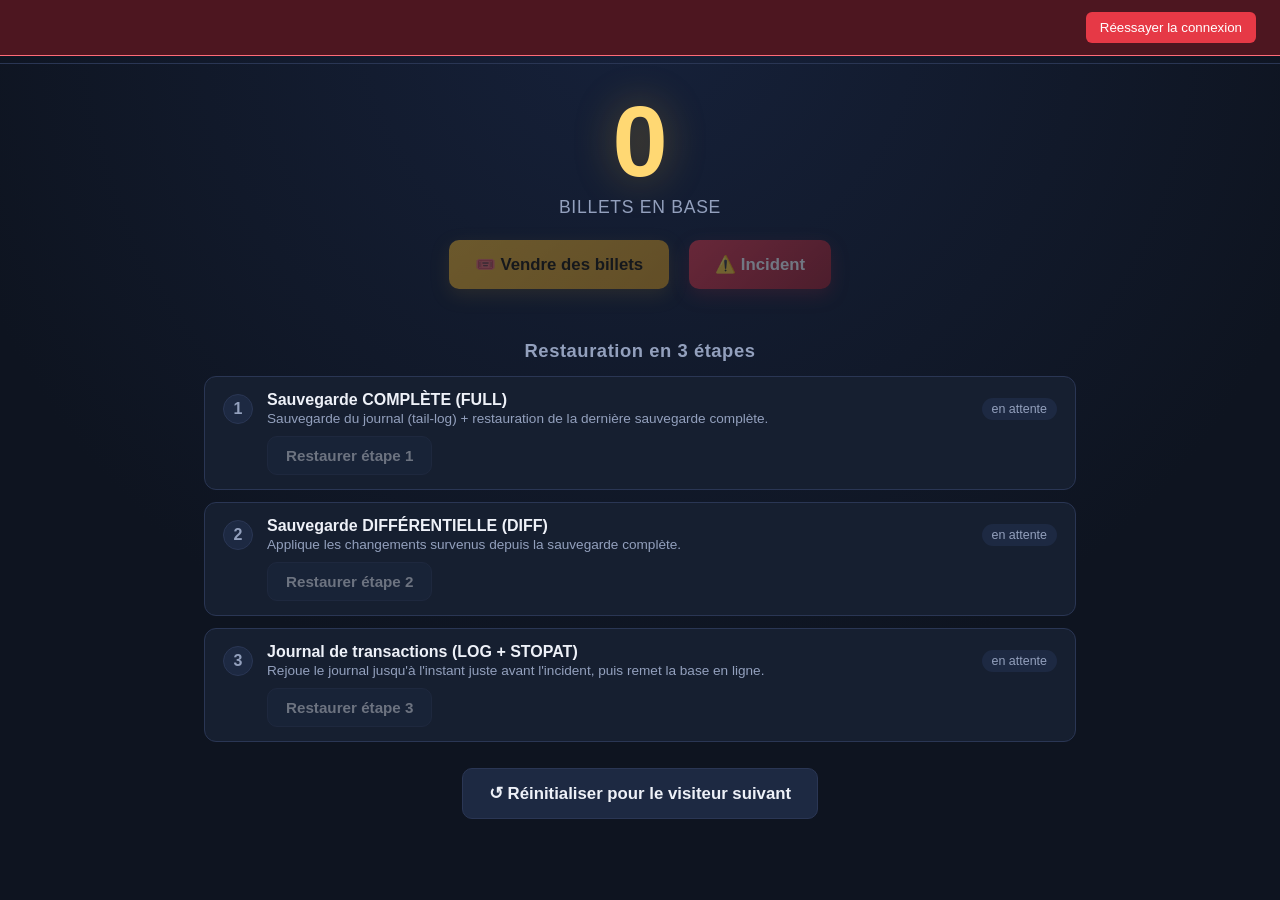
==== demo_app/index.html @ c244a7c5 "Add interactive pywebview demo for SQL Server Portes Ouvertes Live ticket-sales demo (CinemaBillette" ====
<!DOCTYPE html>
<html lang="fr">
<head>
  <meta charset="UTF-8" />
  <title>Démo SQL Server 2022 — Billetterie Cinéma</title>
  <link rel="stylesheet" href="style.css" />
</head>
<body>
  <div id="incident-overlay"></div>

  <div id="banniere-erreur" class="banniere-erreur" hidden>
    <span id="banniere-erreur-texte"></span>
    <button id="btn-reessayer">Réessayer la connexion</button>
  </div>

  <header class="entete">
    <h1>🎬 CinemaBilletterie <span class="sous-titre">— Démo SQL Server 2022</span></h1>
    <div class="statut-connexion">
      <span id="point-statut" class="point-statut"></span>
      <span id="texte-statut">Connexion…</span>
    </div>
  </header>

  <main>
    <section class="bloc-compteur">
      <div id="compteur" class="compteur">0</div>
      <div class="compteur-legende">billets en base</div>
    </section>

    <section class="bloc-actions">
      <button id="btn-vendre" class="bouton bouton-primaire" disabled>
        🎟️ Vendre des billets
      </button>
      <button id="btn-incident" class="bouton bouton-danger" disabled>
        ⚠️ Incident
      </button>
    </section>

    <section class="bloc-restauration">
      <h2>Restauration en 3 étapes</h2>
      <div class="etapes">

        <article class="etape" id="etape-1" data-etape="1">
          <div class="etape-entete">
            <span class="etape-numero">1</span>
            <div class="etape-info">
              <h3>Sauvegarde COMPLÈTE (FULL)</h3>
              <p>Sauvegarde du journal (tail-log) + restauration de la dernière sauvegarde complète.</p>
            </div>
            <span class="etape-badge" data-badge="1">en attente</span>
          </div>
          <div class="etape-actions">
            <button class="bouton bouton-etape" data-action="restaurer" data-etape="1" disabled>
              Restaurer étape 1
            </button>
            <button class="bouton bouton-voir-sql" data-etape="1" hidden>
              <span class="chevron">▶</span> Voir le SQL
            </button>
          </div>
          <div class="panneau-sql" data-panneau="1" hidden>
            <div class="panneau-sql-meta"></div>
            <pre class="panneau-sql-code"><code data-code="1"></code></pre>
          </div>
        </article>

        <article class="etape" id="etape-2" data-etape="2">
          <div class="etape-entete">
            <span class="etape-numero">2</span>
            <div class="etape-info">
              <h3>Sauvegarde DIFFÉRENTIELLE (DIFF)</h3>
              <p>Applique les changements survenus depuis la sauvegarde complète.</p>
            </div>
            <span class="etape-badge" data-badge="2">en attente</span>
          </div>
          <div class="etape-actions">
            <button class="bouton bouton-etape" data-action="restaurer" data-etape="2" disabled>
              Restaurer étape 2
            </button>
            <button class="bouton bouton-voir-sql" data-etape="2" hidden>
              <span class="chevron">▶</span> Voir le SQL
            </button>
          </div>
          <div class="panneau-sql" data-panneau="2" hidden>
            <div class="panneau-sql-meta"></div>
            <pre class="panneau-sql-code"><code data-code="2"></code></pre>
          </div>
        </article>

        <article class="etape" id="etape-3" data-etape="3">
          <div class="etape-entete">
            <span class="etape-numero">3</span>
            <div class="etape-info">
              <h3>Journal de transactions (LOG + STOPAT)</h3>
              <p>Rejoue le journal jusqu'à l'instant juste avant l'incident, puis remet la base en ligne.</p>
            </div>
            <span class="etape-badge" data-badge="3">en attente</span>
          </div>
          <div class="etape-actions">
            <button class="bouton bouton-etape" data-action="restaurer" data-etape="3" disabled>
              Restaurer étape 3
            </button>
            <button class="bouton bouton-voir-sql" data-etape="3" hidden>
              <span class="chevron">▶</span> Voir le SQL
            </button>
          </div>
          <div class="panneau-sql" data-panneau="3" hidden>
            <div class="panneau-sql-meta"></div>
            <pre class="panneau-sql-code"><code data-code="3"></code></pre>
          </div>
        </article>

      </div>
    </section>

    <section class="bloc-reset">
      <button id="btn-reinitialiser" class="bouton bouton-secondaire">
        ↺ Réinitialiser pour le visiteur suivant
      </button>
    </section>
  </main>

  <script src="app.js"></script>
</body>
</html>
---- demo_app/style.css ----
:root {
  --fond: #0e1420;
  --fond-carte: #161f30;
  --fond-carte-clair: #1d2942;
  --bordure: #2a3654;
  --texte: #eef1f8;
  --texte-att: #93a0bd;
  --or: #f0b429;
  --or-clair: #ffd873;
  --vert: #2ecc71;
  --rouge: #e63946;
  --rouge-clair: #ff6b78;
  --ombre: 0 10px 30px rgba(0, 0, 0, 0.35);
}

* {
  box-sizing: border-box;
}

html, body {
  margin: 0;
  padding: 0;
  height: 100%;
  background: radial-gradient(circle at top, #16213a 0%, var(--fond) 65%);
  color: var(--texte);
  font-family: "Segoe UI", Roboto, Arial, sans-serif;
  overflow-x: hidden;
  user-select: none;
}

button {
  font-family: inherit;
}

/* -------------------- Overlay incident -------------------- */
#incident-overlay {
  position: fixed;
  inset: 0;
  pointer-events: none;
  background: var(--rouge);
  opacity: 0;
  z-index: 50;
}

#incident-overlay.actif {
  animation: flash-incident 0.9s ease-out;
}

@keyframes flash-incident {
  0%   { opacity: 0.55; }
  100% { opacity: 0; }
}

body.tremble {
  animation: tremble 0.5s ease-in-out;
}

@keyframes tremble {
  0%, 100% { transform: translate(0, 0); }
  20%      { transform: translate(-6px, 3px); }
  40%      { transform: translate(6px, -3px); }
  60%      { transform: translate(-4px, 2px); }
  80%      { transform: translate(4px, -2px); }
}

/* -------------------- Bannière erreur -------------------- */
.banniere-erreur {
  position: fixed;
  top: 0;
  left: 0;
  right: 0;
  z-index: 60;
  background: #4d1620;
  border-bottom: 1px solid var(--rouge-clair);
  color: #ffd7da;
  padding: 12px 24px;
  display: flex;
  align-items: center;
  justify-content: space-between;
  gap: 16px;
  font-size: 0.95rem;
}

.banniere-erreur button {
  background: var(--rouge);
  color: white;
  border: none;
  border-radius: 6px;
  padding: 8px 14px;
  cursor: pointer;
  white-space: nowrap;
}

/* -------------------- Entête -------------------- */
.entete {
  display: flex;
  align-items: center;
  justify-content: space-between;
  padding: 18px 32px;
  border-bottom: 1px solid var(--bordure);
}

.entete h1 {
  font-size: 1.4rem;
  margin: 0;
}

.sous-titre {
  color: var(--texte-att);
  font-weight: 400;
  font-size: 1rem;
}

.statut-connexion {
  display: flex;
  align-items: center;
  gap: 8px;
  font-size: 0.9rem;
  color: var(--texte-att);
}

.point-statut {
  width: 10px;
  height: 10px;
  border-radius: 50%;
  background: var(--texte-att);
  display: inline-block;
  transition: background 0.3s ease;
}

.point-statut.ok { background: var(--vert); box-shadow: 0 0 8px var(--vert); }
.point-statut.erreur { background: var(--rouge); box-shadow: 0 0 8px var(--rouge); }
.point-statut.attente { background: var(--or); box-shadow: 0 0 8px var(--or); }

/* -------------------- Compteur -------------------- */
.bloc-compteur {
  text-align: center;
  padding: 28px 20px 12px;
}

.compteur {
  font-size: 6.2rem;
  font-weight: 700;
  font-variant-numeric: tabular-nums;
  color: var(--or-clair);
  text-shadow: 0 0 40px rgba(240, 180, 41, 0.35);
  line-height: 1;
}

.compteur-legende {
  color: var(--texte-att);
  font-size: 1.1rem;
  margin-top: 6px;
  letter-spacing: 0.04em;
  text-transform: uppercase;
}

.compteur.en-cours {
  animation: pulse-attente 1.4s ease-in-out infinite;
}

@keyframes pulse-attente {
  0%, 100% { opacity: 1; }
  50%      { opacity: 0.45; }
}

/* -------------------- Actions -------------------- */
.bloc-actions {
  display: flex;
  justify-content: center;
  gap: 20px;
  padding: 10px 20px 26px;
}

.bouton {
  border: none;
  border-radius: 10px;
  padding: 14px 26px;
  font-size: 1.05rem;
  font-weight: 600;
  cursor: pointer;
  transition: transform 0.12s ease, box-shadow 0.12s ease, opacity 0.12s ease;
}

.bouton:disabled {
  opacity: 0.4;
  cursor: not-allowed;
}

.bouton:not(:disabled):hover {
  transform: translateY(-2px);
}

.bouton-primaire {
  background: linear-gradient(135deg, var(--or), #d99a1b);
  color: #1a1300;
  box-shadow: 0 6px 18px rgba(240, 180, 41, 0.25);
}

.bouton-danger {
  background: linear-gradient(135deg, var(--rouge), #a4222c);
  color: white;
  box-shadow: 0 6px 18px rgba(230, 57, 70, 0.3);
}

.bouton-secondaire {
  background: var(--fond-carte-clair);
  color: var(--texte);
  border: 1px solid var(--bordure);
}

.bouton-etape {
  background: var(--fond-carte-clair);
  color: var(--texte);
  border: 1px solid var(--bordure);
  padding: 10px 18px;
  font-size: 0.95rem;
}

.bouton-etape:not(:disabled):hover {
  border-color: var(--or);
}

.bouton-voir-sql {
  background: transparent;
  color: var(--texte-att);
  border: none;
  padding: 8px 10px;
  font-size: 0.88rem;
  text-decoration: underline;
  text-underline-offset: 3px;
}

.bouton-voir-sql:hover {
  color: var(--or-clair);
}

.chevron {
  display: inline-block;
  transition: transform 0.2s ease;
}

.chevron.ouvert {
  transform: rotate(90deg);
}

/* -------------------- Restauration -------------------- */
.bloc-restauration {
  max-width: 920px;
  margin: 0 auto;
  padding: 10px 24px 20px;
}

.bloc-restauration h2 {
  text-align: center;
  font-size: 1.15rem;
  color: var(--texte-att);
  font-weight: 600;
  letter-spacing: 0.03em;
  margin-bottom: 14px;
}

.etapes {
  display: flex;
  flex-direction: column;
  gap: 12px;
}

.etape {
  background: var(--fond-carte);
  border: 1px solid var(--bordure);
  border-radius: 12px;
  padding: 14px 18px;
  transition: border-color 0.3s ease, opacity 0.3s ease;
}

.etape.terminee {
  border-color: var(--vert);
}

.etape.verrouillee {
  opacity: 0.55;
}

.etape-entete {
  display: flex;
  align-items: center;
  gap: 14px;
}

.etape-numero {
  width: 30px;
  height: 30px;
  min-width: 30px;
  border-radius: 50%;
  background: var(--fond-carte-clair);
  display: flex;
  align-items: center;
  justify-content: center;
  font-weight: 700;
  color: var(--texte-att);
  border: 1px solid var(--bordure);
}

.etape.terminee .etape-numero {
  background: var(--vert);
  color: #06210f;
  border-color: var(--vert);
}

.etape-info {
  flex: 1;
}

.etape-info h3 {
  margin: 0 0 2px;
  font-size: 1rem;
}

.etape-info p {
  margin: 0;
  font-size: 0.85rem;
  color: var(--texte-att);
}

.etape-badge {
  font-size: 0.78rem;
  padding: 4px 10px;
  border-radius: 999px;
  background: var(--fond-carte-clair);
  color: var(--texte-att);
  white-space: nowrap;
}

.etape-badge.en-cours {
  background: rgba(240, 180, 41, 0.15);
  color: var(--or-clair);
}

.etape-badge.terminee {
  background: rgba(46, 204, 113, 0.15);
  color: var(--vert);
}

.etape-actions {
  display: flex;
  align-items: center;
  gap: 10px;
  margin-top: 10px;
  padding-left: 44px;
}

.panneau-sql {
  margin-top: 10px;
  margin-left: 44px;
  background: #0a0f1a;
  border: 1px solid var(--bordure);
  border-radius: 8px;
  padding: 12px 14px;
  overflow-x: auto;
}

.panneau-sql-meta {
  font-size: 0.8rem;
  color: var(--or-clair);
  margin-bottom: 8px;
}

.panneau-sql-code {
  margin: 0;
  font-family: "Cascadia Code", Consolas, "Courier New", monospace;
  font-size: 0.82rem;
  line-height: 1.5;
  white-space: pre;
  color: #cbd4e8;
}

.sql-keyword { color: #7aa2ff; font-weight: 600; }
.sql-string  { color: #f0b429; }
.sql-comment { color: #5f6f8f; font-style: italic; }
.sql-ident   { color: #7dd3a8; }

/* -------------------- Reset -------------------- */
.bloc-reset {
  text-align: center;
  padding: 6px 20px 26px;
}
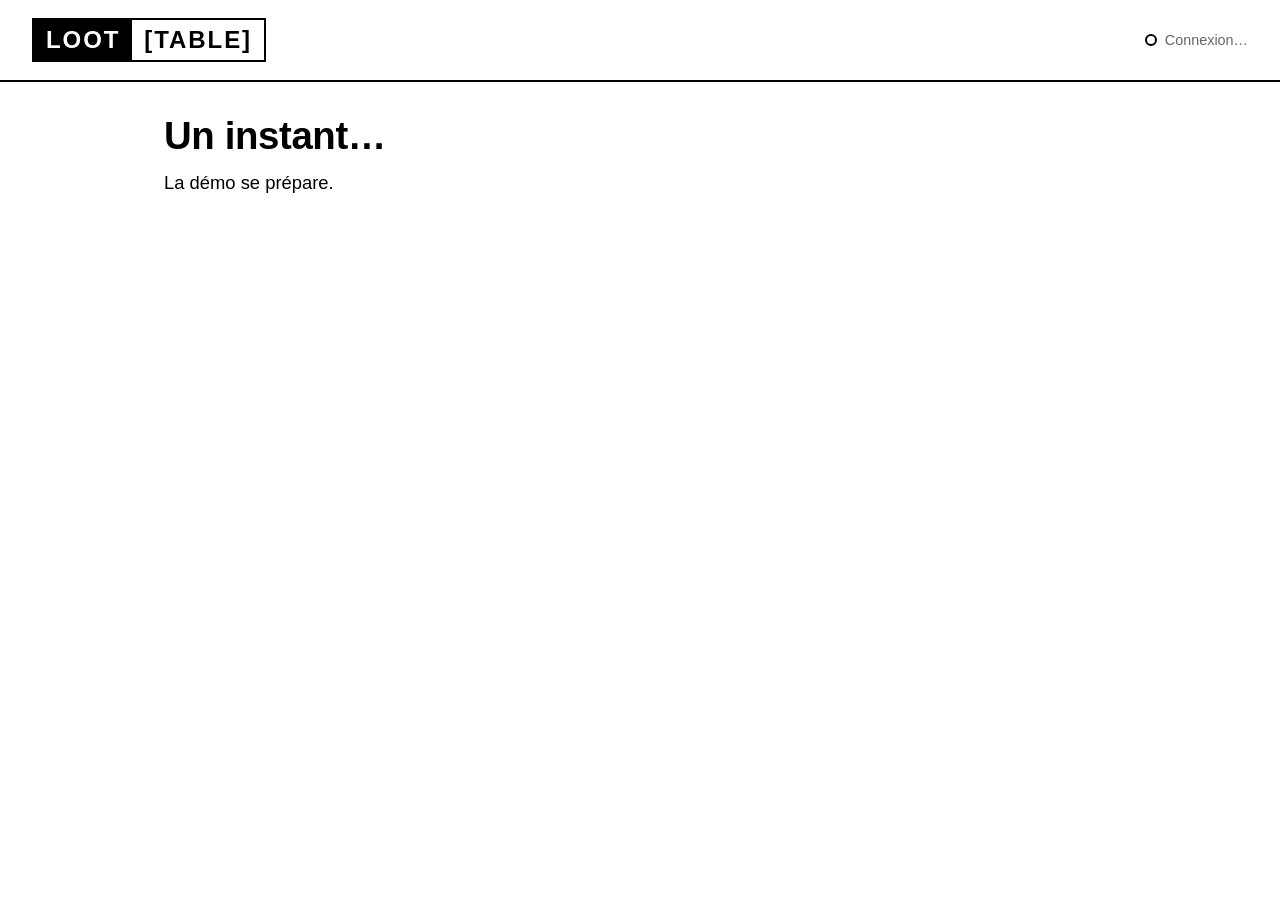
==== commit 25832042: "Migrer demo_app vers le thème LootTable (scripts lus depuis Script/) - config.json : base LootTable," ====
--- a/demo_app/index.html
+++ b/demo_app/index.html
@@ -2,19 +2,24 @@
 <html lang="fr">
 <head>
   <meta charset="UTF-8" />
-  <title>Démo SQL Server 2022 — Billetterie Cinéma</title>
+  <title>LootTable — Démo SQL Server 2022</title>
   <link rel="stylesheet" href="style.css" />
 </head>
-<body>
+<body data-ecran="attente">
   <div id="incident-overlay"></div>
 
   <div id="banniere-erreur" class="banniere-erreur" hidden>
-    <span id="banniere-erreur-texte"></span>
+    <span>
+      <strong>Petit souci technique — préviens l'animateur.</strong>
+      <small id="banniere-erreur-texte"></small>
+    </span>
     <button id="btn-reessayer">Réessayer la connexion</button>
   </div>
 
   <header class="entete">
-    <h1>🎬 CinemaBilletterie <span class="sous-titre">— Démo SQL Server 2022</span></h1>
+    <div class="logo" id="logo" aria-label="LootTable">
+      <span class="logo-loot">LOOT</span><span class="logo-table">[TABLE]</span>
+    </div>
     <div class="statut-connexion">
       <span id="point-statut" class="point-statut"></span>
       <span id="texte-statut">Connexion…</span>
@@ -22,102 +27,102 @@
   </header>
 
   <main>
-    <section class="bloc-compteur">
-      <div id="compteur" class="compteur">0</div>
-      <div class="compteur-legende">billets en base</div>
+    <!-- 1. Catalogue -->
+    <section class="ecran" id="ecran-catalogue">
+      <h1>Offre un jeu à un ami</h1>
+      <p class="intro">Choisis un jeu dans le catalogue. Tu peux chercher par nom, par genre (Course, RPG…) ou par console (PC, Switch…).</p>
+      <input id="champ-jeu" class="champ champ-large" type="search" autocomplete="off"
+             placeholder="Cherche un jeu : Mario, Zelda, course…" />
+      <p id="catalogue-info" class="info"></p>
+      <div id="liste-jeux" class="liste-jeux"></div>
     </section>
 
-    <section class="bloc-actions">
-      <button id="btn-vendre" class="bouton bouton-primaire" disabled>
-        🎟️ Vendre des billets
-      </button>
-      <button id="btn-incident" class="bouton bouton-danger" disabled>
-        ⚠️ Incident
-      </button>
-    </section>
-
-    <section class="bloc-restauration">
-      <h2>Restauration en 3 étapes</h2>
-      <div class="etapes">
-
-        <article class="etape" id="etape-1" data-etape="1">
-          <div class="etape-entete">
-            <span class="etape-numero">1</span>
-            <div class="etape-info">
-              <h3>Sauvegarde COMPLÈTE (FULL)</h3>
-              <p>Sauvegarde du journal (tail-log) + restauration de la dernière sauvegarde complète.</p>
-            </div>
-            <span class="etape-badge" data-badge="1">en attente</span>
-          </div>
-          <div class="etape-actions">
-            <button class="bouton bouton-etape" data-action="restaurer" data-etape="1" disabled>
-              Restaurer étape 1
-            </button>
-            <button class="bouton bouton-voir-sql" data-etape="1" hidden>
-              <span class="chevron">▶</span> Voir le SQL
-            </button>
-          </div>
-          <div class="panneau-sql" data-panneau="1" hidden>
-            <div class="panneau-sql-meta"></div>
-            <pre class="panneau-sql-code"><code data-code="1"></code></pre>
-          </div>
-        </article>
-
-        <article class="etape" id="etape-2" data-etape="2">
-          <div class="etape-entete">
-            <span class="etape-numero">2</span>
-            <div class="etape-info">
-              <h3>Sauvegarde DIFFÉRENTIELLE (DIFF)</h3>
-              <p>Applique les changements survenus depuis la sauvegarde complète.</p>
-            </div>
-            <span class="etape-badge" data-badge="2">en attente</span>
-          </div>
-          <div class="etape-actions">
-            <button class="bouton bouton-etape" data-action="restaurer" data-etape="2" disabled>
-              Restaurer étape 2
-            </button>
-            <button class="bouton bouton-voir-sql" data-etape="2" hidden>
-              <span class="chevron">▶</span> Voir le SQL
-            </button>
-          </div>
-          <div class="panneau-sql" data-panneau="2" hidden>
-            <div class="panneau-sql-meta"></div>
-            <pre class="panneau-sql-code"><code data-code="2"></code></pre>
-          </div>
-        </article>
-
-        <article class="etape" id="etape-3" data-etape="3">
-          <div class="etape-entete">
-            <span class="etape-numero">3</span>
-            <div class="etape-info">
-              <h3>Journal de transactions (LOG + STOPAT)</h3>
-              <p>Rejoue le journal jusqu'à l'instant juste avant l'incident, puis remet la base en ligne.</p>
-            </div>
-            <span class="etape-badge" data-badge="3">en attente</span>
-          </div>
-          <div class="etape-actions">
-            <button class="bouton bouton-etape" data-action="restaurer" data-etape="3" disabled>
-              Restaurer étape 3
-            </button>
-            <button class="bouton bouton-voir-sql" data-etape="3" hidden>
-              <span class="chevron">▶</span> Voir le SQL
-            </button>
-          </div>
-          <div class="panneau-sql" data-panneau="3" hidden>
-            <div class="panneau-sql-meta"></div>
-            <pre class="panneau-sql-code"><code data-code="3"></code></pre>
-          </div>
-        </article>
-
+    <!-- 2. Pseudo de l'ami -->
+    <section class="ecran" id="ecran-ami">
+      <h1>Pour qui est ce cadeau ?</h1>
+      <div class="carte carte-jeu" id="recap-jeu"></div>
+      <label class="etiquette" for="champ-visiteur">Ton pseudo</label>
+      <input id="champ-visiteur" class="champ" type="text" maxlength="50" autocomplete="off" placeholder="Ex : Lucas" />
+      <label class="etiquette" for="champ-ami">Le pseudo de ton ami</label>
+      <input id="champ-ami" class="champ" type="text" maxlength="50" autocomplete="off" placeholder="Ex : Emma_2010" />
+      <p class="info">Ton ami sera ajouté à la liste de tous les joueurs de LootTable, et le cadeau sera enregistré à ton nom.</p>
+      <p id="ami-erreur" class="info info-erreur" hidden></p>
+      <div class="actions">
+        <button id="btn-retour-catalogue" class="bouton">← Changer de jeu</button>
+        <button id="btn-offrir" class="bouton bouton-primaire">Offrir le jeu</button>
       </div>
     </section>
 
-    <section class="bloc-reset">
-      <button id="btn-reinitialiser" class="bouton bouton-secondaire">
-        ↺ Réinitialiser pour le visiteur suivant
-      </button>
+    <!-- 3. Recherche de l'ami + chrono avant / après -->
+    <section class="ecran" id="ecran-recherche">
+      <h1 id="recherche-titre">Cadeau enregistré !</h1>
+      <p class="intro">Vérifions que ton ami est bien dans la liste. LootTable compte <strong>50 millions de joueurs</strong> : retrouvons-le.</p>
+      <div class="ligne-recherche">
+        <input id="champ-recherche" class="champ" type="text" maxlength="50" autocomplete="off" />
+        <button id="btn-rechercher" class="bouton bouton-primaire">Chercher mon ami</button>
+      </div>
+
+      <div class="chronos">
+        <article class="carte chrono" id="chrono-avant">
+          <h2>Sans index</h2>
+          <div class="chrono-valeur" id="valeur-avant">—</div>
+          <p class="chrono-texte">L'ordinateur lit les 50 millions de pseudos un par un, comme chercher un mot dans un livre sans sommaire.</p>
+        </article>
+        <article class="carte chrono" id="chrono-apres">
+          <h2>Avec index</h2>
+          <div class="chrono-valeur" id="valeur-apres">—</div>
+          <p class="chrono-texte">L'index est le sommaire du livre : il indique directement la bonne page.</p>
+        </article>
+      </div>
+      <p id="chrono-rapport" class="rapport" hidden></p>
+      <p id="recherche-message" class="info"></p>
+
+      <div class="actions">
+        <button id="btn-relancer" class="bouton bouton-primaire" hidden>Relancer la même recherche</button>
+        <button id="btn-ok" class="bouton bouton-primaire" hidden>OK</button>
+      </div>
+    </section>
+
+    <!-- 4. Panne -->
+    <section class="ecran" id="ecran-panne">
+      <div class="panne-code">ERREUR</div>
+      <h1>Connexion à la base de données impossible</h1>
+      <p class="intro">Le serveur ne répond plus. Toutes les données de LootTable sont inaccessibles.</p>
+      <p class="intro" id="panne-message">Appelle l'animateur : il va tout réparer.</p>
+      <div class="chrono-valeur chrono-grand" id="panne-chrono" hidden>0:00</div>
+    </section>
+
+    <!-- 5. Reveal -->
+    <section class="ecran" id="ecran-reveal">
+      <h1>Tout est revenu !</h1>
+      <p class="intro">Grâce aux sauvegardes, SQL Server a remis la base d'aplomb, jusqu'à ton dernier achat.</p>
+      <div class="carte carte-reveal" id="reveal-achat"></div>
+      <h2 class="sous-titre">Temps de la réparation</h2>
+      <ul class="liste-durees" id="reveal-durees"></ul>
+    </section>
+
+    <!-- 6. Attente (démarrage, réinitialisation) -->
+    <section class="ecran" id="ecran-attente">
+      <h1 id="attente-titre">Un instant…</h1>
+      <p class="intro" id="attente-message">La démo se prépare.</p>
+      <div class="chrono-valeur chrono-grand" id="attente-chrono" hidden>0:00</div>
     </section>
   </main>
+
+  <!-- Panneau animateur : Ctrl+Maj+L, ou 5 clics rapides sur le logo -->
+  <aside id="panneau-animateur" class="panneau-animateur" hidden>
+    <div class="anim-entete">
+      <strong>Animateur</strong>
+      <button id="btn-fermer-anim" class="anim-fermer" aria-label="Fermer">×</button>
+    </div>
+    <p id="anim-statut" class="anim-statut"></p>
+    <div class="anim-boutons">
+      <button id="btn-index" class="bouton" disabled>Activer l'index</button>
+      <button id="btn-restaurer" class="bouton" disabled>Restaurer</button>
+      <button id="btn-reset" class="bouton">Reset</button>
+    </div>
+    <ul id="anim-journal" class="anim-journal"></ul>
+  </aside>
 
   <script src="app.js"></script>
 </body>
--- a/demo_app/style.css
+++ b/demo_app/style.css
@@ -1,16 +1,9 @@
 :root {
-  --fond: #0e1420;
-  --fond-carte: #161f30;
-  --fond-carte-clair: #1d2942;
-  --bordure: #2a3654;
-  --texte: #eef1f8;
-  --texte-att: #93a0bd;
-  --or: #f0b429;
-  --or-clair: #ffd873;
-  --vert: #2ecc71;
-  --rouge: #e63946;
-  --rouge-clair: #ff6b78;
-  --ombre: 0 10px 30px rgba(0, 0, 0, 0.35);
+  --noir: #000;
+  --blanc: #fff;
+  --gris: #666;
+  --gris-clair: #eee;
+  --trait: 2px solid var(--noir);
 }
 
 * {
@@ -21,15 +14,28 @@
   margin: 0;
   padding: 0;
   height: 100%;
-  background: radial-gradient(circle at top, #16213a 0%, var(--fond) 65%);
-  color: var(--texte);
-  font-family: "Segoe UI", Roboto, Arial, sans-serif;
+  background: var(--blanc);
+  color: var(--noir);
+  font-family: Helvetica, "Helvetica Neue", Arial, sans-serif;
   overflow-x: hidden;
   user-select: none;
 }
 
-button {
+button, input {
   font-family: inherit;
+}
+
+h1 {
+  font-size: 2.4rem;
+  margin: 0 0 12px;
+  letter-spacing: -0.01em;
+}
+
+h2 {
+  font-size: 1.1rem;
+  margin: 0 0 8px;
+  text-transform: uppercase;
+  letter-spacing: 0.06em;
 }
 
 /* -------------------- Overlay incident -------------------- */
@@ -37,21 +43,23 @@
   position: fixed;
   inset: 0;
   pointer-events: none;
-  background: var(--rouge);
+  background: var(--noir);
   opacity: 0;
   z-index: 50;
 }
 
 #incident-overlay.actif {
-  animation: flash-incident 0.9s ease-out;
+  animation: flash-incident 0.9s steps(6, end);
 }
 
 @keyframes flash-incident {
-  0%   { opacity: 0.55; }
+  0%   { opacity: 1; }
+  30%  { opacity: 0; }
+  50%  { opacity: 1; }
   100% { opacity: 0; }
 }
 
-body.tremble {
+body.tremble main {
   animation: tremble 0.5s ease-in-out;
 }
 
@@ -70,9 +78,9 @@
   left: 0;
   right: 0;
   z-index: 60;
-  background: #4d1620;
-  border-bottom: 1px solid var(--rouge-clair);
-  color: #ffd7da;
+  background: var(--blanc);
+  color: var(--noir);
+  border-bottom: var(--trait);
   padding: 12px 24px;
   display: flex;
   align-items: center;
@@ -81,34 +89,60 @@
   font-size: 0.95rem;
 }
 
+.banniere-erreur[hidden] {
+  display: none;
+}
+
+.banniere-erreur small {
+  display: block;
+  color: var(--gris);
+  margin-top: 2px;
+  white-space: pre-wrap;
+  max-height: 4.5em;
+  overflow: hidden;
+}
+
 .banniere-erreur button {
-  background: var(--rouge);
-  color: white;
-  border: none;
-  border-radius: 6px;
+  background: var(--noir);
+  color: var(--blanc);
+  border: var(--trait);
   padding: 8px 14px;
   cursor: pointer;
   white-space: nowrap;
 }
 
-/* -------------------- Entête -------------------- */
+/* -------------------- Entête & logo -------------------- */
 .entete {
   display: flex;
   align-items: center;
   justify-content: space-between;
   padding: 18px 32px;
-  border-bottom: 1px solid var(--bordure);
-}
-
-.entete h1 {
-  font-size: 1.4rem;
-  margin: 0;
-}
-
-.sous-titre {
-  color: var(--texte-att);
-  font-weight: 400;
-  font-size: 1rem;
+  border-bottom: var(--trait);
+}
+
+.logo {
+  display: inline-flex;
+  border: var(--trait);
+  font-weight: 700;
+  font-size: 1.5rem;
+  letter-spacing: 0.08em;
+  line-height: 1;
+  cursor: default;
+}
+
+.logo-loot,
+.logo-table {
+  padding: 8px 12px;
+}
+
+.logo-loot {
+  background: var(--noir);
+  color: var(--blanc);
+}
+
+.logo-table {
+  background: var(--blanc);
+  color: var(--noir);
 }
 
 .statut-connexion {
@@ -116,272 +150,404 @@
   align-items: center;
   gap: 8px;
   font-size: 0.9rem;
-  color: var(--texte-att);
+  color: var(--gris);
 }
 
 .point-statut {
-  width: 10px;
-  height: 10px;
+  width: 12px;
+  height: 12px;
+  border: var(--trait);
   border-radius: 50%;
-  background: var(--texte-att);
   display: inline-block;
-  transition: background 0.3s ease;
-}
-
-.point-statut.ok { background: var(--vert); box-shadow: 0 0 8px var(--vert); }
-.point-statut.erreur { background: var(--rouge); box-shadow: 0 0 8px var(--rouge); }
-.point-statut.attente { background: var(--or); box-shadow: 0 0 8px var(--or); }
-
-/* -------------------- Compteur -------------------- */
-.bloc-compteur {
+}
+
+.point-statut.ok { background: var(--noir); }
+.point-statut.erreur { background: var(--blanc); }
+.point-statut.attente { background: repeating-linear-gradient(45deg, var(--noir) 0 3px, var(--blanc) 3px 6px); }
+
+/* -------------------- Écrans -------------------- */
+main {
+  max-width: 1000px;
+  margin: 0 auto;
+  padding: 32px 24px 80px;
+}
+
+.ecran {
+  display: none;
+}
+
+body[data-ecran="catalogue"] #ecran-catalogue,
+body[data-ecran="ami"] #ecran-ami,
+body[data-ecran="recherche"] #ecran-recherche,
+body[data-ecran="panne"] #ecran-panne,
+body[data-ecran="reveal"] #ecran-reveal,
+body[data-ecran="attente"] #ecran-attente {
+  display: block;
+}
+
+.intro {
+  font-size: 1.15rem;
+  line-height: 1.45;
+  max-width: 720px;
+  margin: 0 0 20px;
+}
+
+.info {
+  color: var(--gris);
+  font-size: 0.95rem;
+  margin: 10px 0;
+  min-height: 1.2em;
+}
+
+.info-erreur {
+  color: var(--noir);
+  font-weight: 700;
+}
+
+.sous-titre {
+  margin-top: 28px;
+}
+
+/* -------------------- Champs & boutons -------------------- */
+.champ {
+  display: block;
+  width: 100%;
+  max-width: 460px;
+  padding: 12px 14px;
+  font-size: 1.1rem;
+  border: var(--trait);
+  border-radius: 0;
+  background: var(--blanc);
+  color: var(--noir);
+  user-select: text;
+}
+
+.champ-large {
+  max-width: 100%;
+}
+
+.champ:focus {
+  outline: 3px solid var(--noir);
+  outline-offset: 2px;
+}
+
+.etiquette {
+  display: block;
+  margin: 18px 0 6px;
+  font-weight: 700;
+}
+
+.actions {
+  display: flex;
+  gap: 16px;
+  margin-top: 24px;
+}
+
+.bouton {
+  background: var(--blanc);
+  color: var(--noir);
+  border: var(--trait);
+  border-radius: 0;
+  padding: 12px 22px;
+  font-size: 1rem;
+  font-weight: 700;
+  cursor: pointer;
+}
+
+.bouton:hover:not(:disabled) {
+  background: var(--noir);
+  color: var(--blanc);
+}
+
+.bouton-primaire {
+  background: var(--noir);
+  color: var(--blanc);
+}
+
+.bouton-primaire:hover:not(:disabled) {
+  background: var(--blanc);
+  color: var(--noir);
+}
+
+.bouton:disabled {
+  opacity: 0.35;
+  cursor: not-allowed;
+}
+
+.bouton[hidden] {
+  display: none;
+}
+
+/* -------------------- Catalogue -------------------- */
+.liste-jeux {
+  display: grid;
+  grid-template-columns: repeat(auto-fill, minmax(280px, 1fr));
+  gap: 14px;
+  margin-top: 8px;
+}
+
+.carte {
+  border: var(--trait);
+  padding: 16px 18px;
+  background: var(--blanc);
+}
+
+.jeu h3 {
+  margin: 0 0 6px;
+  font-size: 1.05rem;
+  line-height: 1.2;
+}
+
+.jeu-meta {
+  color: var(--gris);
+  font-size: 0.88rem;
+  margin: 0 0 12px;
+}
+
+.jeu-pied {
+  display: flex;
+  align-items: center;
+  justify-content: space-between;
+  gap: 10px;
+}
+
+.jeu-prix {
+  font-size: 1.3rem;
+  font-weight: 700;
+}
+
+.jeu .bouton {
+  padding: 8px 14px;
+  font-size: 0.9rem;
+}
+
+.carte-jeu {
+  max-width: 460px;
+  margin-bottom: 8px;
+}
+
+/* -------------------- Recherche : chrono avant / après -------------------- */
+.ligne-recherche {
+  display: flex;
+  gap: 16px;
+  align-items: stretch;
+  flex-wrap: wrap;
+}
+
+.ligne-recherche .champ {
+  flex: 1;
+  min-width: 240px;
+}
+
+.chronos {
+  display: grid;
+  grid-template-columns: 1fr 1fr;
+  gap: 20px;
+  margin-top: 28px;
+}
+
+.chrono {
   text-align: center;
-  padding: 28px 20px 12px;
-}
-
-.compteur {
-  font-size: 6.2rem;
+  padding: 22px 18px;
+}
+
+.chrono.actif {
+  background: var(--noir);
+  color: var(--blanc);
+}
+
+.chrono-valeur {
+  font-size: 4.2rem;
   font-weight: 700;
   font-variant-numeric: tabular-nums;
-  color: var(--or-clair);
-  text-shadow: 0 0 40px rgba(240, 180, 41, 0.35);
-  line-height: 1;
-}
-
-.compteur-legende {
-  color: var(--texte-att);
-  font-size: 1.1rem;
-  margin-top: 6px;
-  letter-spacing: 0.04em;
-  text-transform: uppercase;
-}
-
-.compteur.en-cours {
-  animation: pulse-attente 1.4s ease-in-out infinite;
+  line-height: 1.1;
+  margin: 8px 0 12px;
+}
+
+.chrono-grand {
+  font-size: 5rem;
+}
+
+.chrono-texte {
+  margin: 0;
+  font-size: 0.92rem;
+  line-height: 1.4;
+}
+
+.chrono:not(.actif) .chrono-texte {
+  color: var(--gris);
+}
+
+.rapport {
+  font-size: 1.3rem;
+  font-weight: 700;
+  text-align: center;
+  margin: 18px 0 0;
+}
+
+.chrono-valeur.en-cours {
+  animation: pulse-attente 1.2s ease-in-out infinite;
 }
 
 @keyframes pulse-attente {
   0%, 100% { opacity: 1; }
-  50%      { opacity: 0.45; }
-}
-
-/* -------------------- Actions -------------------- */
-.bloc-actions {
-  display: flex;
-  justify-content: center;
+  50%      { opacity: 0.3; }
+}
+
+/* -------------------- Panne (écran inversé) -------------------- */
+body[data-ecran="panne"] {
+  background: var(--noir);
+  color: var(--blanc);
+}
+
+html:has(body[data-ecran="panne"]) {
+  background: var(--noir);
+}
+
+body[data-ecran="panne"] .entete {
+  border-bottom-color: var(--blanc);
+}
+
+body[data-ecran="panne"] .logo {
+  border-color: var(--blanc);
+}
+
+body[data-ecran="panne"] .logo-loot {
+  background: var(--blanc);
+  color: var(--noir);
+}
+
+body[data-ecran="panne"] .logo-table {
+  background: var(--noir);
+  color: var(--blanc);
+}
+
+body[data-ecran="panne"] .statut-connexion {
+  color: var(--blanc);
+}
+
+body[data-ecran="panne"] .point-statut {
+  border-color: var(--blanc);
+}
+
+.panne-code {
+  display: inline-block;
+  border: 2px solid var(--blanc);
+  padding: 6px 16px;
+  font-weight: 700;
+  letter-spacing: 0.3em;
+  margin-bottom: 20px;
+  animation: clignote 1.4s steps(2, start) infinite;
+}
+
+@keyframes clignote {
+  to { visibility: hidden; }
+}
+
+/* -------------------- Reveal -------------------- */
+.carte-reveal {
+  max-width: 640px;
+  padding: 22px 26px;
+}
+
+.reveal-ligne {
+  display: flex;
+  justify-content: space-between;
   gap: 20px;
-  padding: 10px 20px 26px;
-}
-
-.bouton {
+  padding: 8px 0;
+  border-bottom: 1px solid var(--gris-clair);
+}
+
+.reveal-ligne:last-child {
+  border-bottom: none;
+}
+
+.reveal-ligne span:first-child {
+  color: var(--gris);
+}
+
+.reveal-ligne span:last-child {
+  font-weight: 700;
+  text-align: right;
+}
+
+.liste-durees {
+  list-style: none;
+  padding: 0;
+  margin: 0;
+  max-width: 640px;
+}
+
+.liste-durees li {
+  display: flex;
+  justify-content: space-between;
+  padding: 10px 0;
+  border-bottom: var(--trait);
+  font-size: 1.1rem;
+}
+
+.liste-durees li:last-child {
+  font-weight: 700;
+  border-bottom: none;
+}
+
+/* -------------------- Panneau animateur -------------------- */
+.panneau-animateur {
+  position: fixed;
+  right: 16px;
+  bottom: 16px;
+  width: 340px;
+  max-height: 70vh;
+  overflow-y: auto;
+  z-index: 40;
+  background: var(--blanc);
+  color: var(--noir);
+  border: var(--trait);
+  padding: 14px;
+  box-shadow: 6px 6px 0 var(--noir);
+}
+
+.panneau-animateur[hidden] {
+  display: none;
+}
+
+.anim-entete {
+  display: flex;
+  justify-content: space-between;
+  align-items: center;
+  margin-bottom: 8px;
+}
+
+.anim-fermer {
+  background: none;
   border: none;
-  border-radius: 10px;
-  padding: 14px 26px;
-  font-size: 1.05rem;
-  font-weight: 600;
+  font-size: 1.5rem;
   cursor: pointer;
-  transition: transform 0.12s ease, box-shadow 0.12s ease, opacity 0.12s ease;
-}
-
-.bouton:disabled {
-  opacity: 0.4;
-  cursor: not-allowed;
-}
-
-.bouton:not(:disabled):hover {
-  transform: translateY(-2px);
-}
-
-.bouton-primaire {
-  background: linear-gradient(135deg, var(--or), #d99a1b);
-  color: #1a1300;
-  box-shadow: 0 6px 18px rgba(240, 180, 41, 0.25);
-}
-
-.bouton-danger {
-  background: linear-gradient(135deg, var(--rouge), #a4222c);
-  color: white;
-  box-shadow: 0 6px 18px rgba(230, 57, 70, 0.3);
-}
-
-.bouton-secondaire {
-  background: var(--fond-carte-clair);
-  color: var(--texte);
-  border: 1px solid var(--bordure);
-}
-
-.bouton-etape {
-  background: var(--fond-carte-clair);
-  color: var(--texte);
-  border: 1px solid var(--bordure);
-  padding: 10px 18px;
-  font-size: 0.95rem;
-}
-
-.bouton-etape:not(:disabled):hover {
-  border-color: var(--or);
-}
-
-.bouton-voir-sql {
-  background: transparent;
-  color: var(--texte-att);
-  border: none;
-  padding: 8px 10px;
-  font-size: 0.88rem;
-  text-decoration: underline;
-  text-underline-offset: 3px;
-}
-
-.bouton-voir-sql:hover {
-  color: var(--or-clair);
-}
-
-.chevron {
-  display: inline-block;
-  transition: transform 0.2s ease;
-}
-
-.chevron.ouvert {
-  transform: rotate(90deg);
-}
-
-/* -------------------- Restauration -------------------- */
-.bloc-restauration {
-  max-width: 920px;
-  margin: 0 auto;
-  padding: 10px 24px 20px;
-}
-
-.bloc-restauration h2 {
-  text-align: center;
-  font-size: 1.15rem;
-  color: var(--texte-att);
-  font-weight: 600;
-  letter-spacing: 0.03em;
-  margin-bottom: 14px;
-}
-
-.etapes {
+  line-height: 1;
+}
+
+.anim-statut {
+  font-size: 0.85rem;
+  color: var(--gris);
+  margin: 0 0 10px;
+  min-height: 2.4em;
+}
+
+.anim-boutons {
   display: flex;
   flex-direction: column;
-  gap: 12px;
-}
-
-.etape {
-  background: var(--fond-carte);
-  border: 1px solid var(--bordure);
-  border-radius: 12px;
-  padding: 14px 18px;
-  transition: border-color 0.3s ease, opacity 0.3s ease;
-}
-
-.etape.terminee {
-  border-color: var(--vert);
-}
-
-.etape.verrouillee {
-  opacity: 0.55;
-}
-
-.etape-entete {
-  display: flex;
-  align-items: center;
-  gap: 14px;
-}
-
-.etape-numero {
-  width: 30px;
-  height: 30px;
-  min-width: 30px;
-  border-radius: 50%;
-  background: var(--fond-carte-clair);
-  display: flex;
-  align-items: center;
-  justify-content: center;
-  font-weight: 700;
-  color: var(--texte-att);
-  border: 1px solid var(--bordure);
-}
-
-.etape.terminee .etape-numero {
-  background: var(--vert);
-  color: #06210f;
-  border-color: var(--vert);
-}
-
-.etape-info {
-  flex: 1;
-}
-
-.etape-info h3 {
-  margin: 0 0 2px;
-  font-size: 1rem;
-}
-
-.etape-info p {
-  margin: 0;
-  font-size: 0.85rem;
-  color: var(--texte-att);
-}
-
-.etape-badge {
-  font-size: 0.78rem;
-  padding: 4px 10px;
-  border-radius: 999px;
-  background: var(--fond-carte-clair);
-  color: var(--texte-att);
-  white-space: nowrap;
-}
-
-.etape-badge.en-cours {
-  background: rgba(240, 180, 41, 0.15);
-  color: var(--or-clair);
-}
-
-.etape-badge.terminee {
-  background: rgba(46, 204, 113, 0.15);
-  color: var(--vert);
-}
-
-.etape-actions {
-  display: flex;
-  align-items: center;
-  gap: 10px;
-  margin-top: 10px;
-  padding-left: 44px;
-}
-
-.panneau-sql {
-  margin-top: 10px;
-  margin-left: 44px;
-  background: #0a0f1a;
-  border: 1px solid var(--bordure);
-  border-radius: 8px;
-  padding: 12px 14px;
-  overflow-x: auto;
-}
-
-.panneau-sql-meta {
-  font-size: 0.8rem;
-  color: var(--or-clair);
-  margin-bottom: 8px;
-}
-
-.panneau-sql-code {
-  margin: 0;
-  font-family: "Cascadia Code", Consolas, "Courier New", monospace;
+  gap: 8px;
+}
+
+.anim-journal {
+  list-style: none;
+  padding: 0;
+  margin: 12px 0 0;
   font-size: 0.82rem;
-  line-height: 1.5;
-  white-space: pre;
-  color: #cbd4e8;
-}
-
-.sql-keyword { color: #7aa2ff; font-weight: 600; }
-.sql-string  { color: #f0b429; }
-.sql-comment { color: #5f6f8f; font-style: italic; }
-.sql-ident   { color: #7dd3a8; }
-
-/* -------------------- Reset -------------------- */
-.bloc-reset {
-  text-align: center;
-  padding: 6px 20px 26px;
-}
+  font-variant-numeric: tabular-nums;
+}
+
+.anim-journal li {
+  padding: 4px 0;
+  border-top: 1px solid var(--gris-clair);
+}
